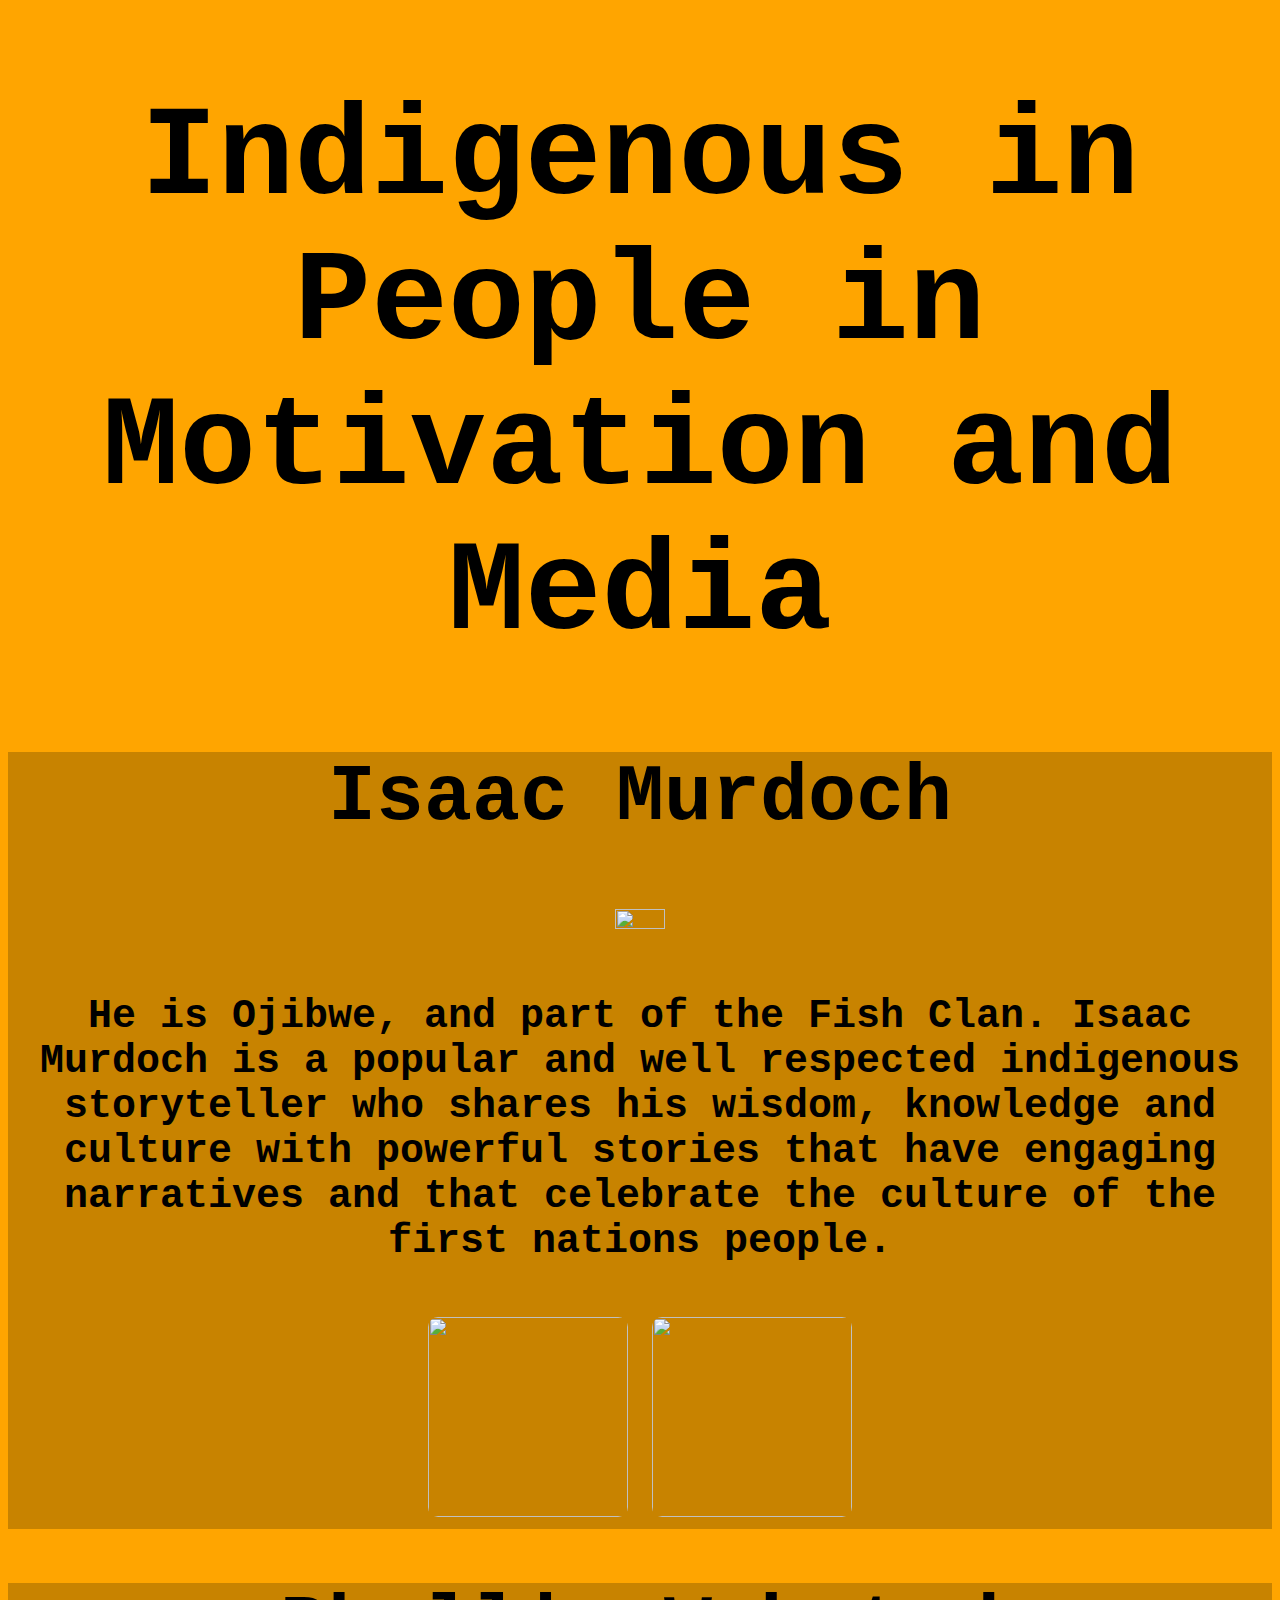
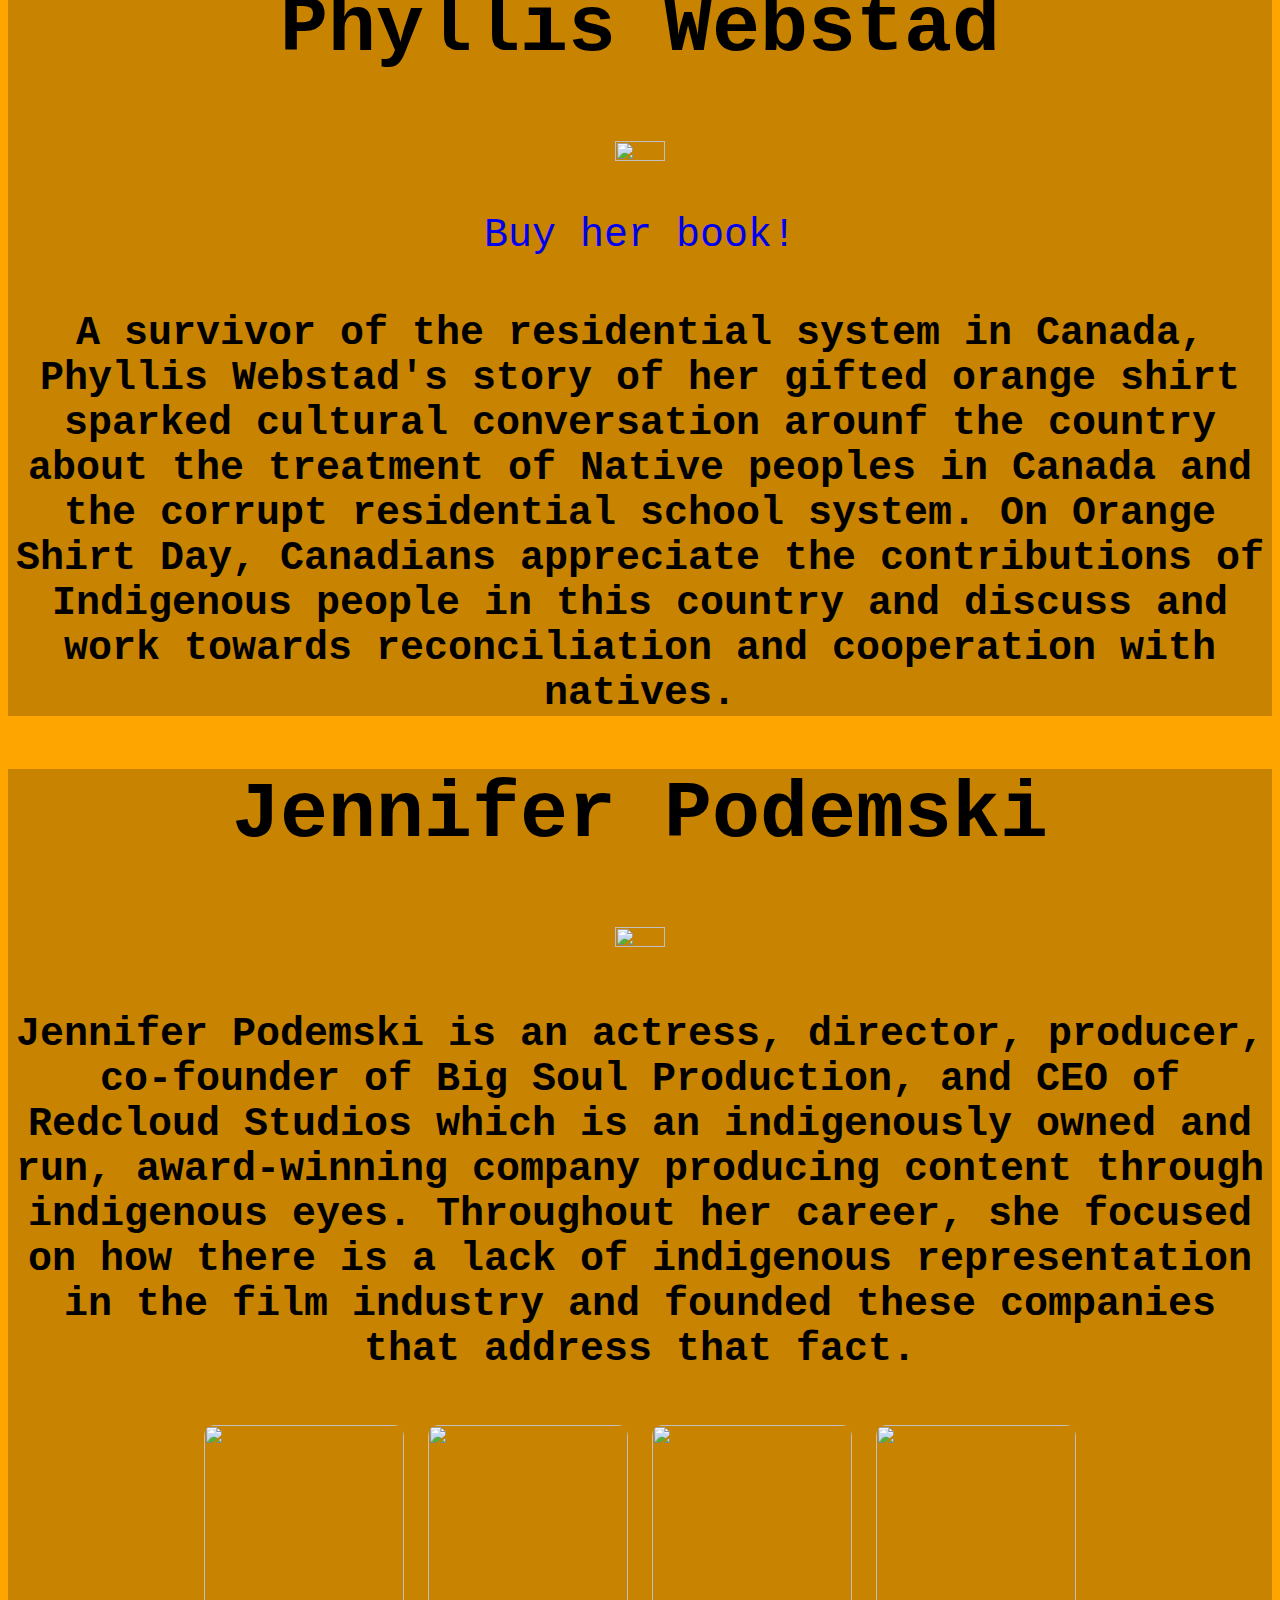
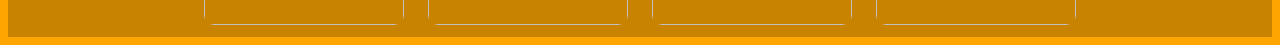
==== motivation.html @ 0b943aa3 "Add files via upload" ====
<!DOCTYPE html>
<html>
    <head>
        <title>Indigenous</title>
        <link rel="stylesheet" href="motivation.css">
    </head>
    <body>
        <h1 id="title">Indigenous in People in Motivation and Media</h1>

        <div class="infobox">
            <h1>Isaac Murdoch</h1>
            <a target="_blank" href="https://speakerscanada.com/keynote-speaker/isaac-murdoch/#:~:text=Indigenous%20Wisdom%20Keeper%2C%20Storyteller%2C%20Author,First%20Nations%20through%20powerful%20storytelling.">
                <img src="pictures/isaac-murdoch.png">
            </a>
            
            <h4>He is Ojibwe, and part of the Fish Clan. Isaac Murdoch is a popular and well respected indigenous storyteller who shares his wisdom, 
                knowledge and culture with powerful stories that have engaging narratives and that celebrate the culture of the first nations people.</h4>

            <a class="socials" target="_blank" href="https://www.instagram.com/isaac_murdoch1/">
                <img  src="pictures/instagram-icon.png">
            </a>

            <a class="socials" target="_blank" href="https://twitter.com/IsaacMurdoch1">
                <img  src="pictures/x-logo.png">
            </a>
        </div>

        <div class="infobox">
            <h1>Phyllis Webstad</h1>
            <a target="_blank" href="https://orangeshirtday.org/phyllis-story/">
                <img src="pictures/phyllis-webstad.jpg">
            </a>
            <a target="_blank" href="https://www.bing.com/aclick?ld=[base64]&u=[base64]&rlid=81b3cdaaef811f032c42abaf42e13081">
               <p>Buy her book!</p> 
            </a>
            
            <h4>A survivor of the residential system in Canada, Phyllis Webstad's story of her gifted orange shirt sparked cultural conversation arounf the country
                about the treatment of Native peoples in Canada and the corrupt residential school system. On Orange Shirt Day, Canadians appreciate the contributions of Indigenous people in this country
                and discuss and work towards reconciliation and cooperation with natives.
            </h4>
        </div>

        <div class="infobox">
            <h1>Jennifer Podemski</h1>
            <a target="_blank" href="https://www.nsb.com/speakers/jennifer-podemski/">
                <img src="pictures/jennifer-podemski.jpg">
            </a>
            
            <h4>
                Jennifer Podemski is an actress, director, producer, co-founder of Big Soul Production, and CEO of Redcloud Studios which is an indigenously owned and run, 
                award-winning company producing content through indigenous eyes. Throughout her career, she focused on how there is a lack of indigenous representation in 
                the film industry and founded these companies that address that fact.
            </h4>

            <a class="socials" target="_blank" href="https://ca.linkedin.com/in/jennifer-podemski-53990a174">
                <img  src="pictures/linkedin-icon.png">
            </a>

            <a class="socials" target="_blank" href="https://www.youtube.com/channel/UCN5BY671IHvNnEvAc75xg7g">
                <img  src="pictures/youtube-icon.png">
            </a>

            <a class="socials" target="_blank" href="https://www.instagram.com/jenniferpodemski/">
                <img  src="pictures/instagram-icon.png">
            </a>

            <a class="socials" target="_blank" href="https://twitter.com/Podemskichick">
                <img  src="pictures/x-logo.png">
            </a>
        </div>
    </body>
</html>
---- motivation.css ----
body{
    background-color: orange;
    font-family:'Courier New', Courier, monospace;
}

#title{
    text-align: center;
    font-size: 8em;
}

.infobox{
    background-color: rgb(200, 131, 0);
    font-size: 2.5em;
    text-align: center;
}

.infobox a{
    text-decoration-line: none;
}

.infobox img{
    border-radius: 10px;
    width: 20%;
    height: 20%;
    transition: width 1s, height 1s;
}

.infobox img:hover{
    width: 25%;
    height: 25%;
}
.socials img{
    display: inline-block;
    width: 200px;
    height: 200px;
}

.socials img:hover{
    width: 250px;
    height: 250px;
}
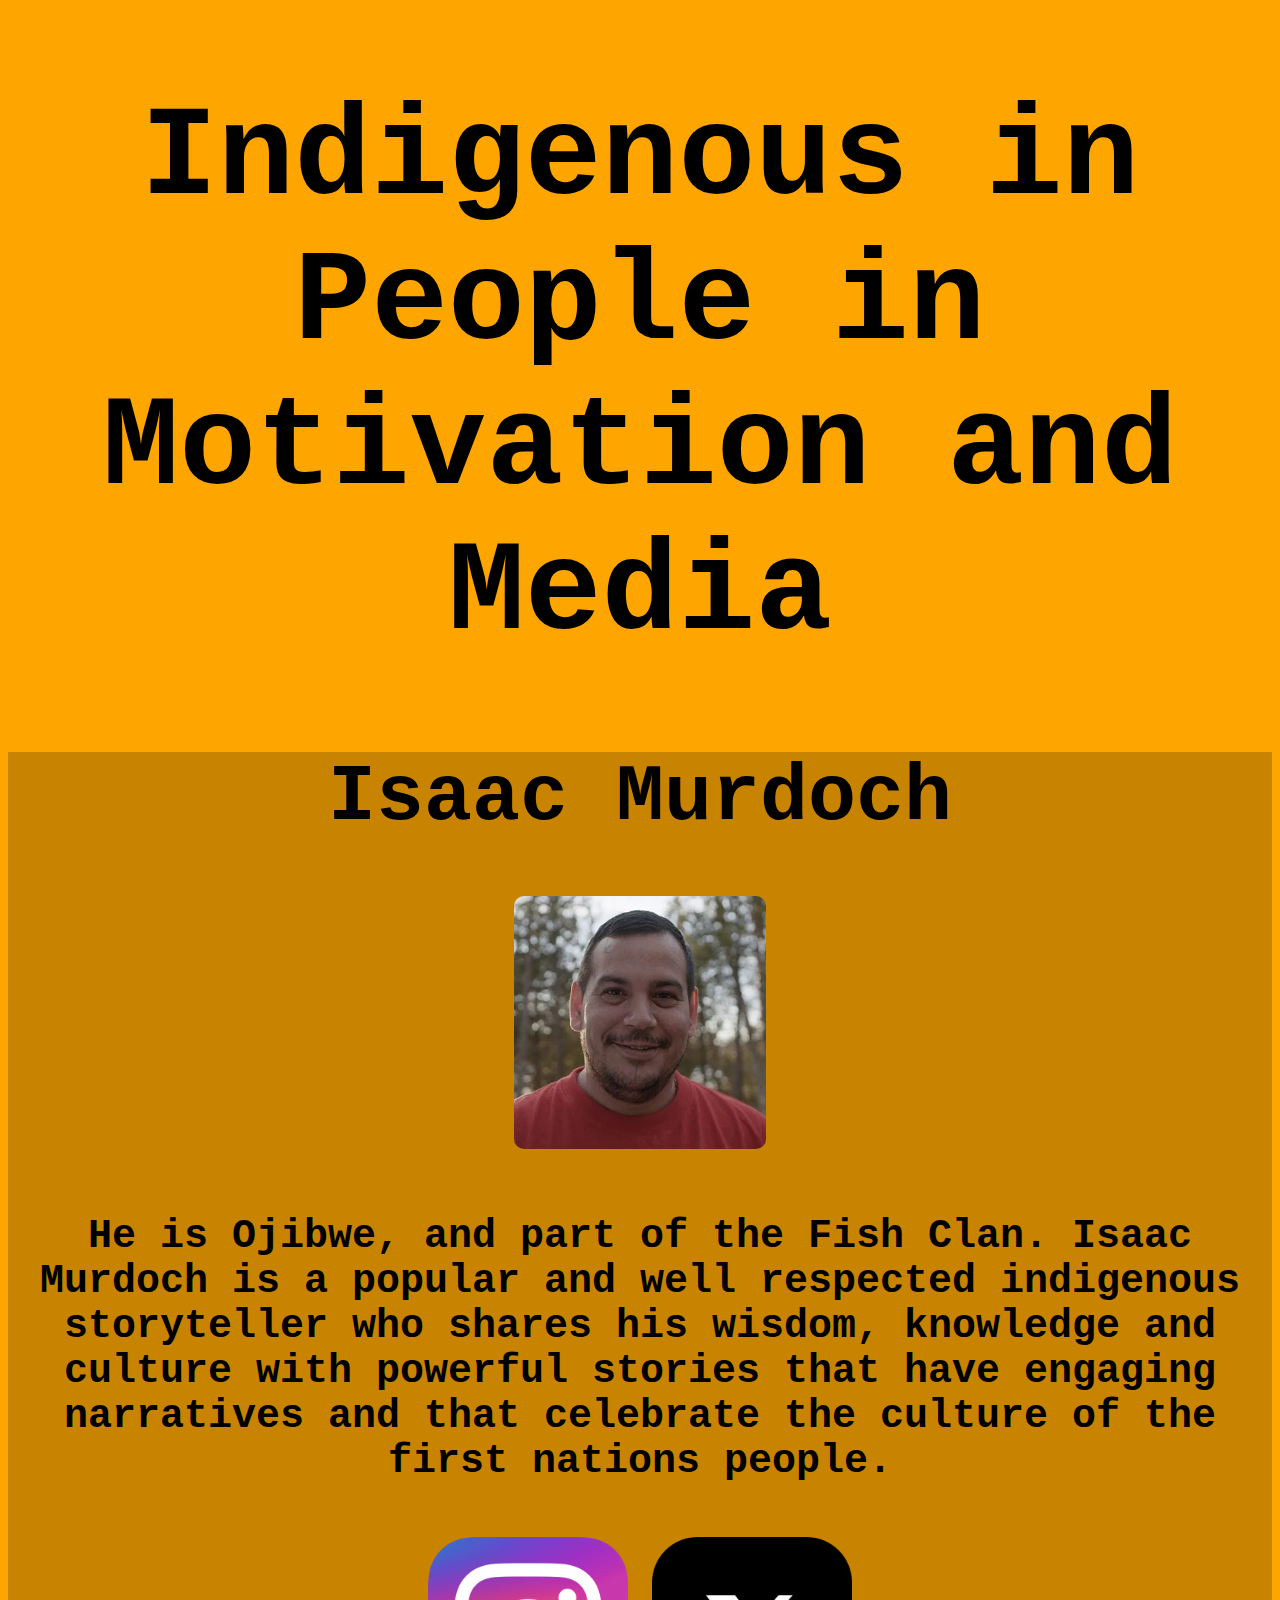
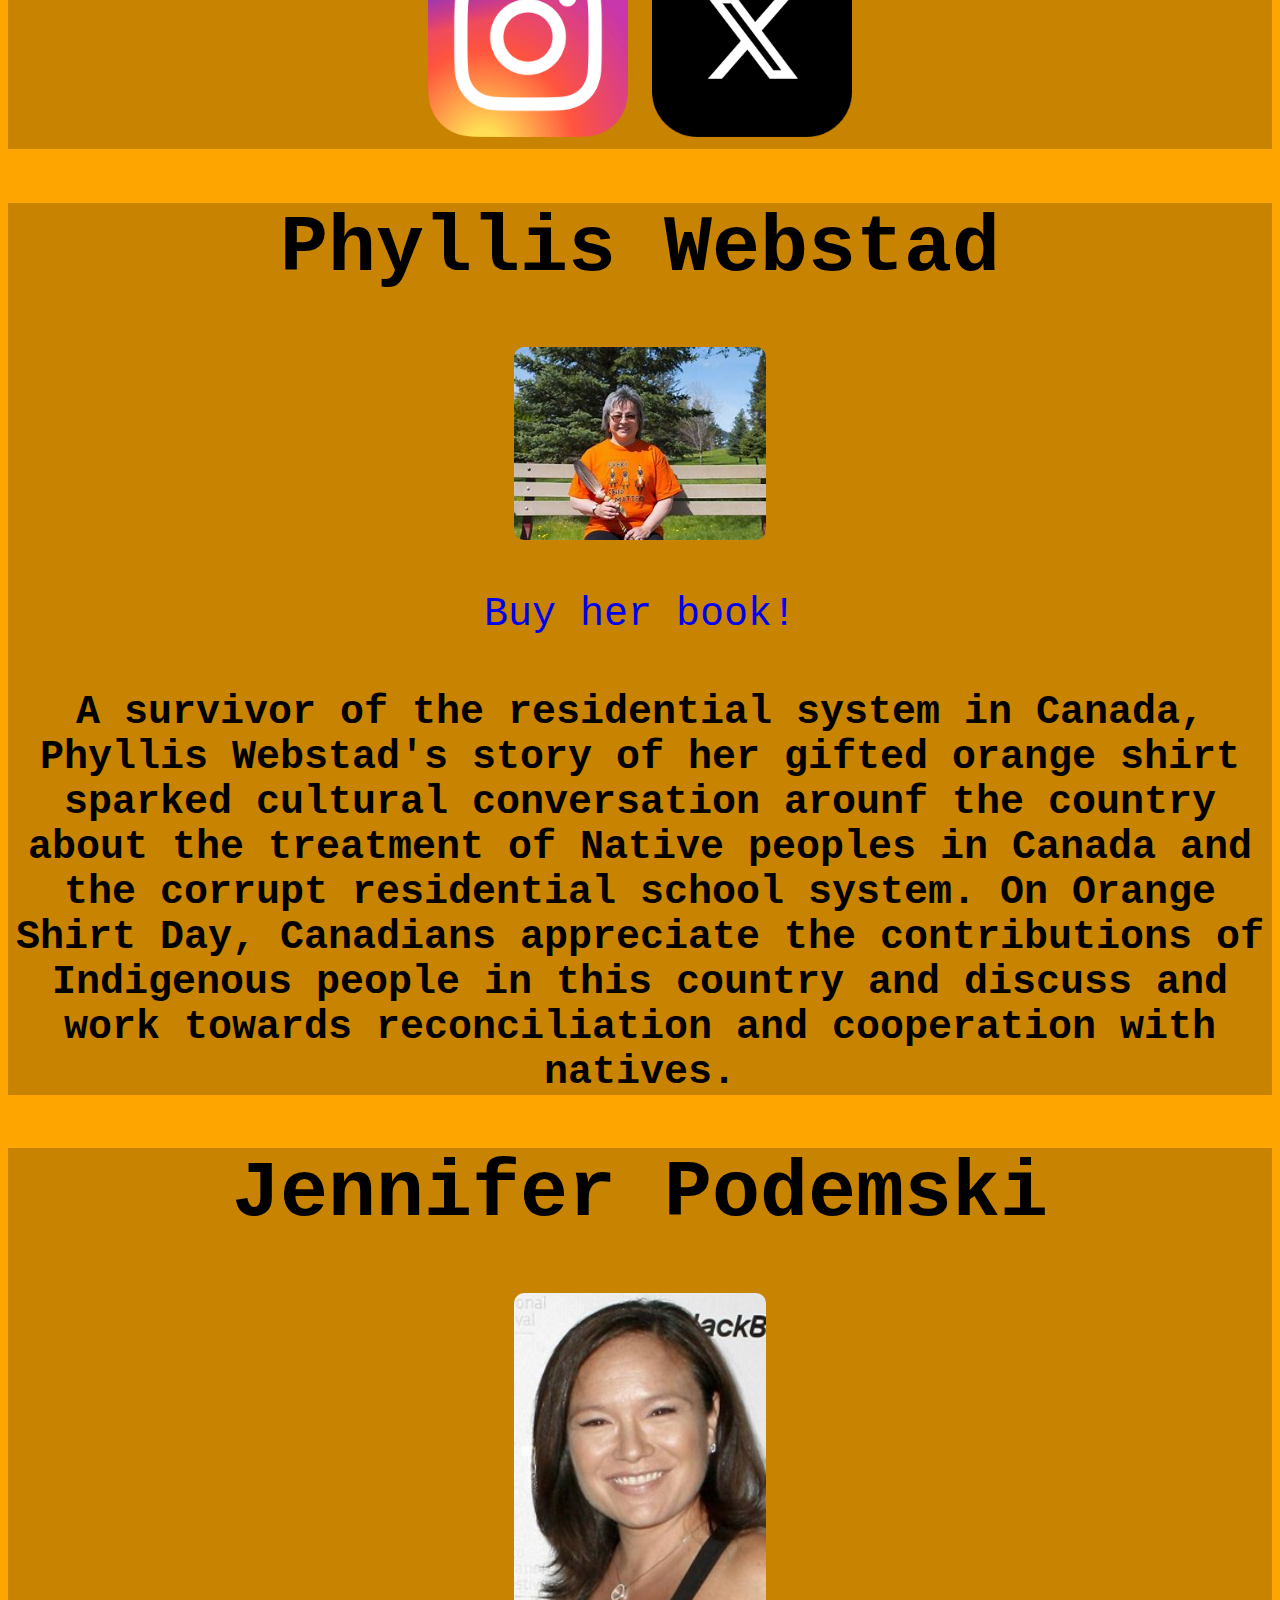
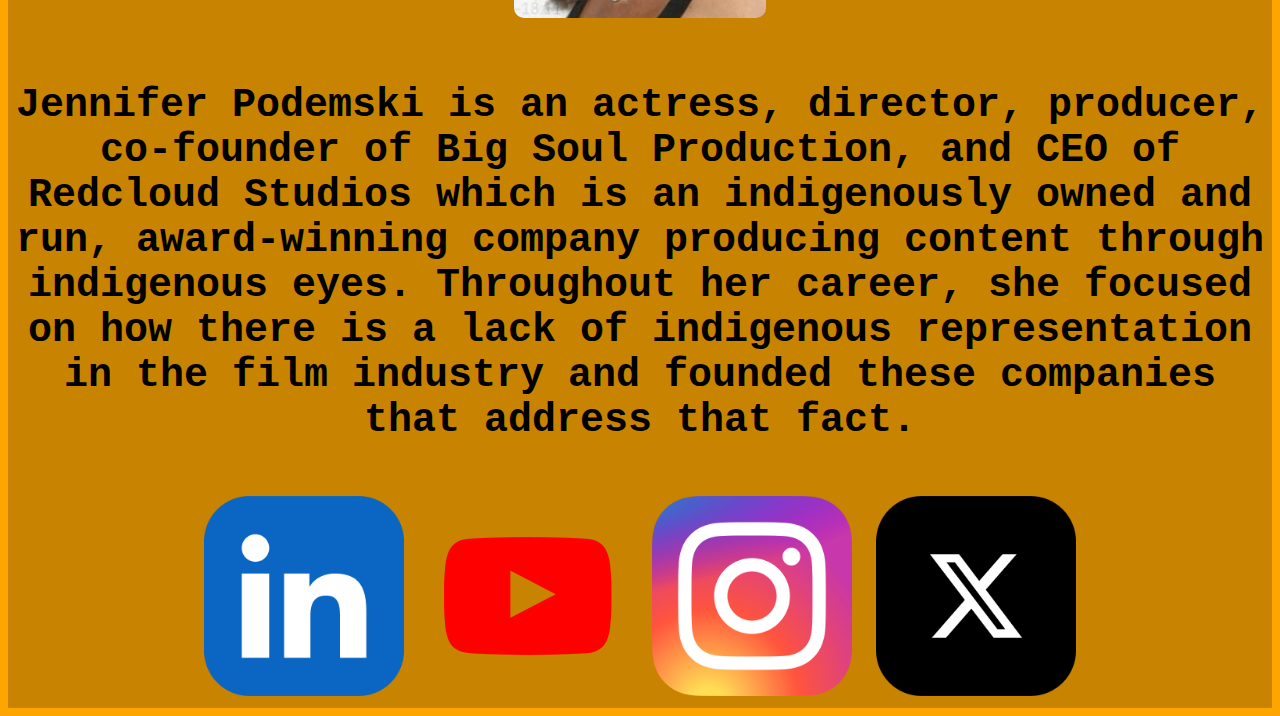
==== commit 6a66cdee: "Update motivation.html" ====
--- a/motivation.html
+++ b/motivation.html
@@ -1,7 +1,7 @@
 <!DOCTYPE html>
 <html>
     <head>
-        <title>Indigenous</title>
+        <title>Indigenous Motivation and Media</title>
         <link rel="stylesheet" href="motivation.css">
     </head>
     <body>
@@ -69,4 +69,4 @@
             </a>
         </div>
     </body>
-</html>+</html>
